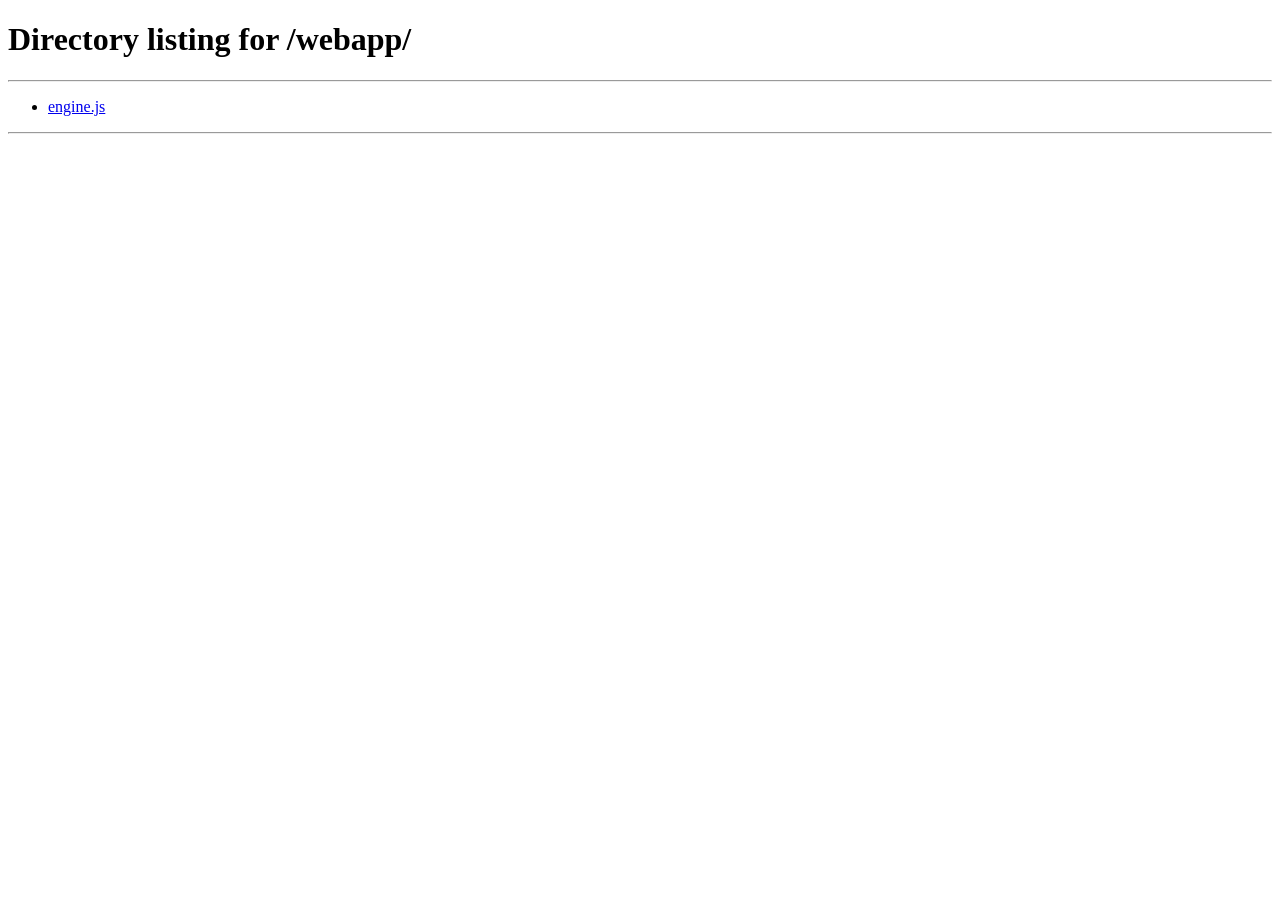
==== index.html @ d47dfbb4 "pages: root redirect so yutingf.github.io/wardrobe opens the app Co-Authored-By: Claude Fable 5 <nor" ====
<!DOCTYPE html>
<html lang="en">
<head>
  <meta charset="utf-8">
  <meta http-equiv="refresh" content="0; url=webapp/">
  <title>Wardrobe</title>
</head>
<body>
  <p><a href="webapp/">Open Wardrobe</a></p>
</body>
</html>
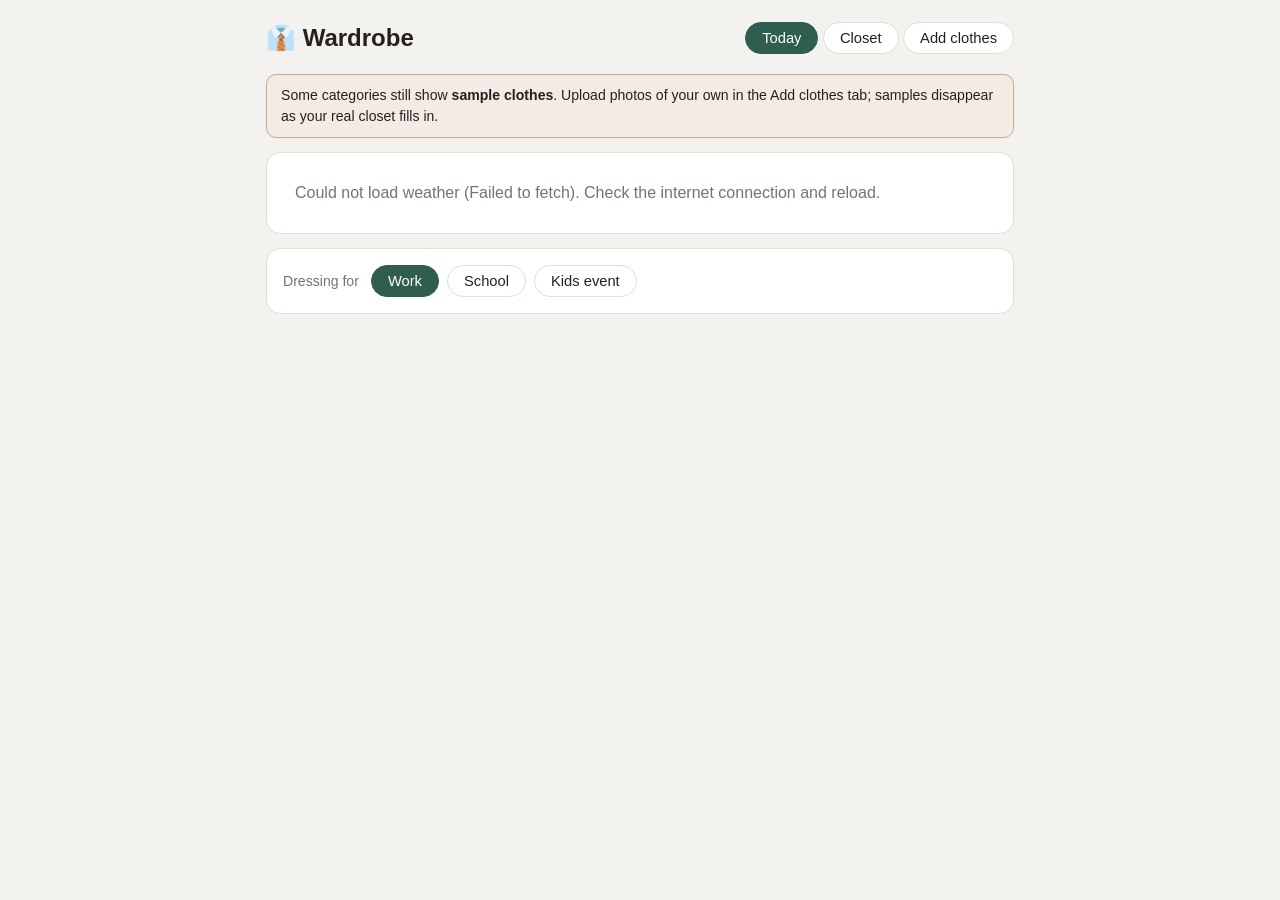
==== commit 13470c4e: "privacy: noindex/nofollow meta on both pages so search engines skip the app Co-Authored-By: Claude F" ====
--- a/index.html
+++ b/index.html
@@ -2,6 +2,7 @@
 <html lang="en">
 <head>
   <meta charset="utf-8">
+  <meta name="robots" content="noindex, nofollow">
   <meta http-equiv="refresh" content="0; url=webapp/">
   <title>Wardrobe</title>
 </head>
